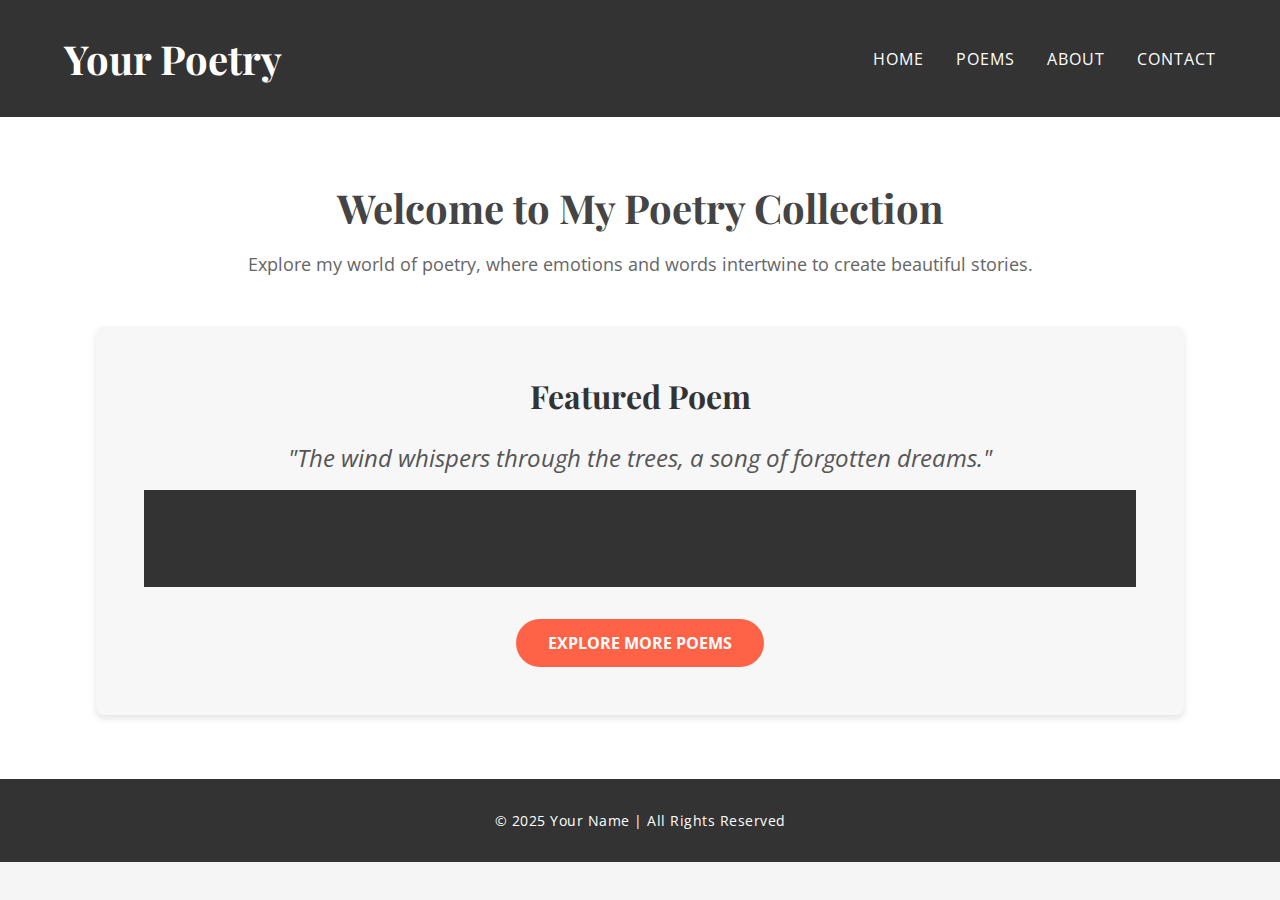
==== index.html @ a1a9b706 "Add files via upload" ====
<!DOCTYPE html>
<html lang="en">
<head>
  <meta charset="UTF-8">
  <meta name="viewport" content="width=device-width, initial-scale=1.0">
  <title>Your Poetry</title>
  <link href="https://fonts.googleapis.com/css2?family=Playfair+Display:wght@700&family=Open+Sans:wght@300&display=swap" rel="stylesheet">
  <link rel="stylesheet" href="styles.css">
</head>
<body>
  <header>
    <div class="logo">
      <h1>Your Poetry</h1>
    </div>
    <nav>
      <ul>
        <li><a href="index.html">Home</a></li>
        <li><a href="poems.html">Poems</a></li>
        <li><a href="about.html">About</a></li>
        <li><a href="contact.html">Contact</a></li>
      </ul>
    </nav>
  </header>

  <main>
    <section class="intro">
      <h2>Welcome to My Poetry Collection</h2>
      <p>Explore my world of poetry, where emotions and words intertwine to create beautiful stories.</p>
    </section>

    <section class="highlight-poem">
      <h3>Featured Poem</h3>
      <blockquote>
        <p>"The wind whispers through the trees, a song of forgotten dreams."</p>
        <footer>- Your Name</footer>
      </blockquote>
      <a href="poems.html" class="btn">Explore More Poems</a>
    </section>
  </main>

  <footer>
    <p>&copy; 2025 Your Name | All Rights Reserved</p>
  </footer>
</body>
</html>
---- styles.css ----
/* Reset CSS */
* {
  margin: 0;
  padding: 0;
  box-sizing: border-box;
}

body {
  font-family: 'Open Sans', sans-serif;
  background-color: #f5f5f5;
  color: #333;
}

header {
  background-color: #333;
  color: white;
  padding: 2rem 4rem;
  display: flex;
  justify-content: space-between;
  align-items: center;
}

header .logo h1 {
  font-family: 'Playfair Display', serif;
  font-size: 2.5rem;
}

nav ul {
  list-style: none;
  display: flex;
}

nav ul li {
  margin-left: 2rem;
}

nav ul li a {
  text-decoration: none;
  color: white;
  font-size: 1rem;
  text-transform: uppercase;
  letter-spacing: 1px;
  transition: color 0.3s ease;
}

nav ul li a:hover {
  color: #ff6347; /* Tomato color for hover effect */
}

main {
  padding: 4rem 6rem;
  background-color: #fff;
}

.intro {
  text-align: center;
  margin-bottom: 3rem;
}

.intro h2 {
  font-size: 2.5rem;
  font-family: 'Playfair Display', serif;
  margin-bottom: 1rem;
  color: #444;
}

.intro p {
  font-size: 1.1rem;
  line-height: 1.6;
  color: #666;
}

.highlight-poem {
  background-color: #f7f7f7;
  padding: 3rem;
  border-radius: 8px;
  box-shadow: 0 4px 6px rgba(0, 0, 0, 0.1);
  text-align: center;
}

.highlight-poem h3 {
  font-family: 'Playfair Display', serif;
  font-size: 2rem;
  color: #333;
}

.highlight-poem blockquote {
  font-size: 1.5rem;
  font-style: italic;
  color: #555;
  margin-top: 1.5rem;
}

.highlight-poem blockquote footer {
  margin-top: 1rem;
  font-weight: bold;
  color: #333;
}

.highlight-poem .btn {
  display: inline-block;
  padding: 0.8rem 2rem;
  background-color: #ff6347;
  color: white;
  font-size: 1rem;
  text-decoration: none;
  border-radius: 30px;
  margin-top: 2rem;
  text-transform: uppercase;
  font-weight: bold;
  transition: background-color 0.3s ease;
}

.highlight-poem .btn:hover {
  background-color: #e55347;
}

footer {
  text-align: center;
  padding: 2rem;
  background-color: #333;
  color: white;
}

footer p {
  font-size: 0.9rem;
  letter-spacing: 0.5px;
}

/* Responsive Design */
@media (max-width: 768px) {
  header {
    flex-direction: column;
    align-items: flex-start;
  }

  nav ul {
    flex-direction: column;
    margin-top: 1rem;
  }

  nav ul li {
    margin-left: 0;
    margin-top: 1rem;
  }

  main {
    padding: 2rem;
  }

  .highlight-poem {
    padding: 2rem;
  }
}
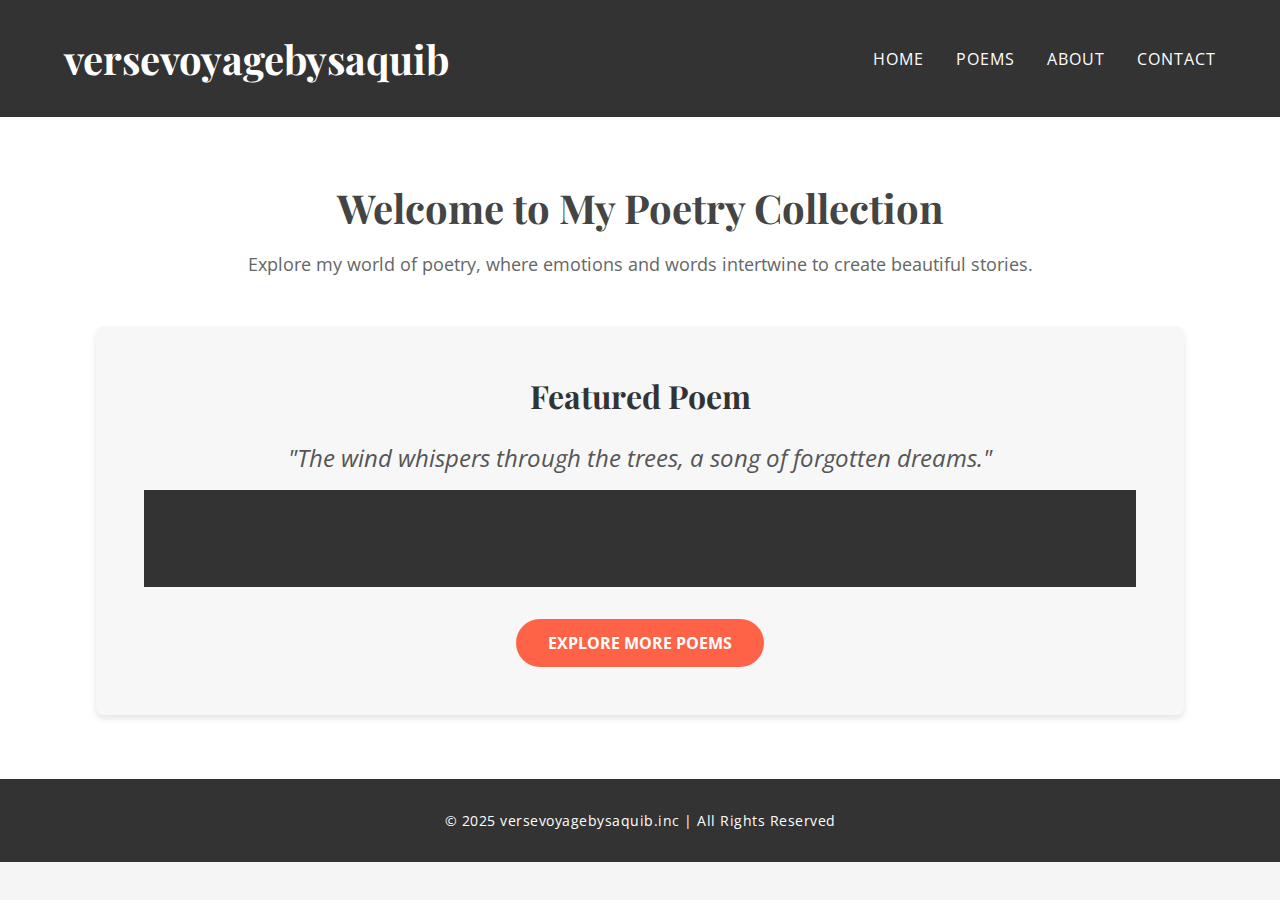
==== commit 89e07c19: "Add files via upload" ====
--- a/index.html
+++ b/index.html
@@ -10,7 +10,7 @@
 <body>
   <header>
     <div class="logo">
-      <h1>Your Poetry</h1>
+      <h1>versevoyagebysaquib</h1>
     </div>
     <nav>
       <ul>
@@ -32,14 +32,14 @@
       <h3>Featured Poem</h3>
       <blockquote>
         <p>"The wind whispers through the trees, a song of forgotten dreams."</p>
-        <footer>- Your Name</footer>
+        <footer>- saquib</footer>
       </blockquote>
       <a href="poems.html" class="btn">Explore More Poems</a>
     </section>
   </main>
 
   <footer>
-    <p>&copy; 2025 Your Name | All Rights Reserved</p>
+    <p>&copy; 2025 versevoyagebysaquib.inc | All Rights Reserved</p>
   </footer>
 </body>
 </html>
